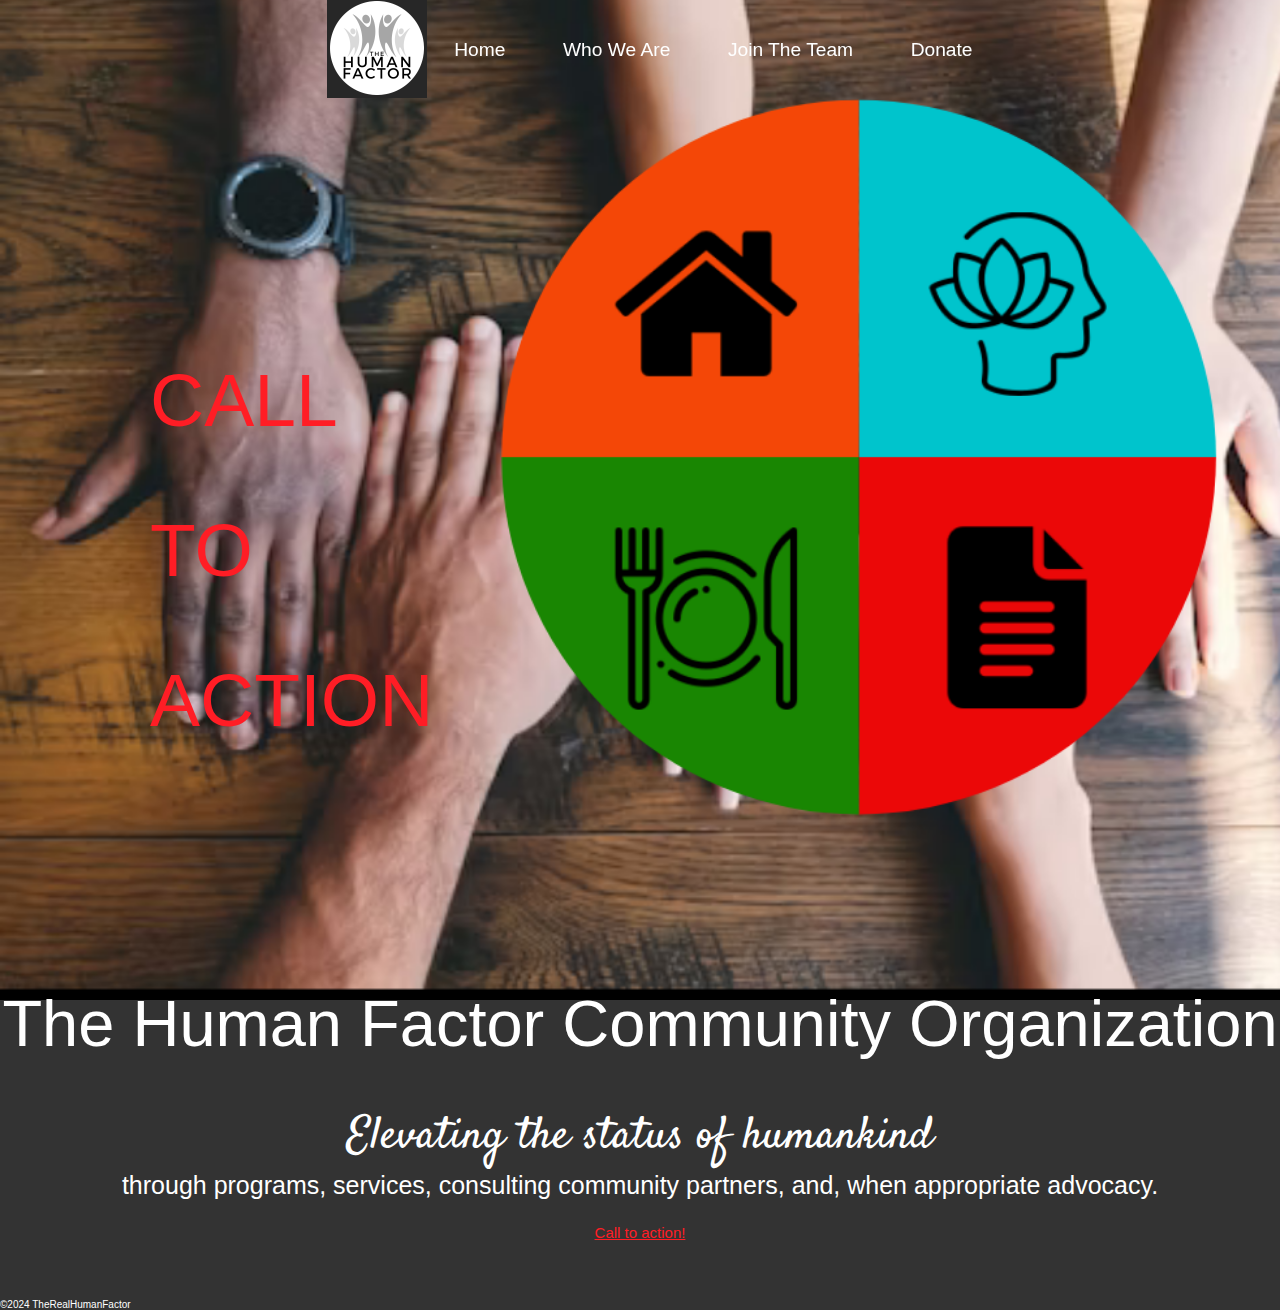
==== index.html @ 86ad592e "Add files via upload" ====
<!DOCTYPE html>
<html lang="en">

<head>
    <meta charset="UTF-8">
    <meta http-equiv="X-UA-Compatible" content="IE=edge">
    <meta name="viewport" content="width=device-width, initial-scale=1.0">
    <link rel="stylesheet" href="./reset.css">
    <link rel="stylesheet" href="./styles.css">

    <title>home</title>
</head>

<body>
    <!--everything in the big photo is the header -->
    <header id="header">

        <!--this is the menu -->
        <nav id="main-navbar">
            <div id="brand">
                <a href="./">
                    <img src="./images/whitecirclebwgreysquarelogo.png" alt="therealhumanfactor logo" />
                </a>
            </div>

            <div class="pages-menu-container">
                <span id="mobile-view-menu">
                    <a href="#">Menu</a>
                </span>
                <ul id="pages-menu">
                    <li><a href="./index.html">Home</a></li>
                    <li><a href="./WhoWeAre.html">Who We Are</a></li>
                    <li><a href="./JoinTheTeam.html">Join The Team</a></li>
                    <li><a href="./Donate.html">Donate</a></li>

                    <!--these are just ideas, find out exact page names -->
                </ul>
            </div>
        </nav> 
        
        <div>
            <aside id="header-call-to-action">
                <p>CALL <br> TO <br> ACTION </p>

            </aside>
        </div>
        </header>
    
        <!--this is everything under the big picture -->
        <main id="main-main" >


            <div id="h1-div">
                <h1>The Human Factor Community Organization</h1>
            </div>

            <section>
                <h2 id="main-h2" >Elevating the status of humankind </h2>
                <p id="main-p" > through programs, services, consulting community partners, and, when appropriate advocacy. 
                   
                    <!--come back to this with jason -->
                </p>
            


            </section>
            <div >
                <a id="contact-link" href="./Contact.html">Call to action!</a>
            </div>
        </main>
        <!--find out what should go in footer -->
        <footer>
           
            <p>&copy;2024 TheRealHumanFactor</p> 
             </footer>
</body>

</html>
---- styles.css ----
/* Step 2: Import the Reset */
@import url(./styles/reset.css);


@import url('https://fonts.googleapis.com/css2?family=Gruppo&family=Indie+Flower&family=Josefin+Slab:wght@200&family=Montserrat+Alternates:wght@200&family=Quicksand&family=Raleway:wght@100&family=Satisfy&family=Unbounded:wght@300&family=Zen+Dots&display=swap');


/*index*/

#header {
    background-image: url(./images/piechart.png); /* image from unsplash - https://unsplash.com/@botanicalnature */
    background-size: cover;
    background-position:fill;
    height: 1000px;
    width: auto;
    background-repeat: no-repeat;
    
     
    
}





/* Main Navigation */
#mobile-view-menu {
    display: none;
}

#main-navbar {
    position: sticky;
    top: 0;
    height: 100px;
    text-align: center;
    display: flex;
    justify-content:center;
    align-items: center;
    z-index: 999;
    font-size: 1.2em;
    font-family:Arial, Helvetica, sans-serif
}

#brand {
    width: 70px;
    margin-left: 2em;
    margin-right: 2em;
}

#pages-menu, #auth-menu {
    height: 100%;
    display: flex;
    justify-content: center;
    align-items: center;
    gap: 1em;
}

#main-navbar a:not(#brand a), #main-navbar .collapse {
    height: 100px;
    color: white;
    display: flex;
    align-items: center;
    padding: 0 1em;
    text-decoration: none;
    transition: 0.5s;
}

#main-navbar a:not(#brand a):hover, #main-navbar .collapse:hover {
    color: white;
    background-color: #333;
}

.collapse {
    position: relative;
    cursor: pointer;
    z-index: 2;
}

.collapse + ul {
    position: absolute;
    z-index: 1;
    top: -9999px;
    background-color: #333;
}

#main-navbar > .pages-menu-container > #pages-menu > li > .collapse + ul > li > a {
    color: #fff;
}

#main-navbar > .pages-menu-container > #pages-menu > li > .collapse + ul > li > a:hover {
    background-color: #FF1D25;
    color: #333;
}

#header-call-to-action {
    font-size: 75px;
    line-height: 2em;
    justify-content: left;
    margin-left: 1em;
    margin-top: 2em;
    color: #FF1D25;
}

#h1-div {
    display: flex;
    justify-content: center;
    font-family: 'Gill Sans', 'Gill Sans MT', Calibri, 'Trebuchet MS', sans-serif;
    color: white;
    font-size: 65px;
    background-color: #333;
    margin-bottom: 1em;
    
}

#main-main {
    height: 300px;
    background-color: #333;
    line-height: 3em;
    justify-content: center;
}

#main-h2 {
    font-family: 'satisfy', cursive;
    font-size: 45px;
    color: white;
    display: flex;
    justify-content:center;
    
   
}

#main-p {
    font-family:Arial, Helvetica, sans-serif;
    font-size: 25px;
    display: flex;
    color: white;
    justify-content: center;
    
}
/* this is the bottom of page call to action. */
#contact-link {
color: #FF1D25;
font-family: 'Gill Sans', 'Gill Sans MT', Calibri, 'Trebuchet MS', sans-serif;
font-size: 15px; /*come back to this*/

justify-content: center;
display: flex;

}

#contact-link:hover{
font-size: 30px;  
}


footer {
    background-color:#333;
    font-family: 'Gill Sans', 'Gill Sans MT', Calibri, 'Trebuchet MS', sans-serif;
    font-size: 10px;
    color: white;
}

/* about */

#header2 {
    background-image: url(./b&w\ seeded\ euc\ shutterstock_756439999.jpg);
    background-size:cover;
    background-position:center;
    height: 300px;
    width: auto;
}

#about-h1 {
    display: flex;
    justify-content: center;
    font-family: 'Gill Sans', 'Gill Sans MT', Calibri, 'Trebuchet MS', sans-serif;
    color: #008080;
    font-size: 65px;
    padding-top: 200px;
}

#about-main {
    background-color: #c5c5c5;
   
    }

#me-image {
    width: 500px;
    float: left;

margin-right: 20px;
}

#main-div  {
    
    width: 80%;
    margin-left: auto;
    margin-right: auto;
    padding: 1px;
    overflow: hidden;
    
}
#about-h2{
   font-family: 'Unbounded', cursive;
    font-size: 50px; 
    padding: 1em;  
}

.about-paragraph {
    font-family: 'Montserrat Alternates', sans-serif;
    font-size: 25px;
    line-height: 120%;
}

aside {
    display: flex;
    justify-content: center;
    font-family: 'Gill Sans', 'Gill Sans MT', Calibri, 'Trebuchet MS', sans-serif;
    color: #ff7a59;
    font-size: 25px; 
    padding: 1em;  
}

button {
 
    outline: 0;
    border: 0;
    border-radius: 8px;
    padding: 2px 12px 8px;
    font-size: 18px;
    font-family: 'Franklin Gothic Medium', 'Arial Narrow', Arial, sans-serif;
    line-height: 1;
    transition: transform 200ms,background 200ms;
    background: transparent;
    color: #008080;
    box-shadow: 0 0 0 3px #008080 inset;
    margin-left: 40%;
    
}
    button:hover{
        transform: translateY(-2px);
    }

    /* contact me */

    #contact-h1div {
     background-color: #c5c5c5;
    }

    #contact-h1div > h1 {
display: flex;
align-items: center;
justify-content:center;
padding: 1em;
font-size: 50px;
color: #008080;
font-family: 'Gill Sans', 'Gill Sans MT', Calibri, 'Trebuchet MS', sans-serif;
    }

    #carnation-img {
        display: block;
  margin-left: auto;
  margin-right: auto;
  width: 50%;
  padding-top: 20px;
    }

    #contact-div  {
display: flex;
justify-content: center;
flex-direction: column;
align-items: center;
    }

    #contact-main {
        background-color: #c5c5c5;
    }
    .socialnav-a {
        line-height: 60px;
        border: 3px solid #ff7a59;
       

    }

    .socialnav-a:hover {
        border: 3px dotted #ff7a59;
        color: #ff7a59;
        background: #fff;
    }

    


    form {
        display: inline-block;
        
        
        justify-content: space-around;
        
        border: 1px solid #008080;
        
        overflow: hidden;
        line-height: 150%;
        font-family: 'Secular One', sans-serif;
        padding: 1em;
    }

    #flex-container {
        display: flex;
        align-items: center;
justify-content:center;

    }

    #form-div-flexchild {
        flex: 1;
       
    }


    #p-flexchild-div {
        margin-right: 25px;
        color: #008080;
        font-family: 'Gill Sans', 'Gill Sans MT', Calibri, 'Trebuchet MS', sans-serif;
        overflow: hidden;
        line-height: 150%;
        font-family: 'Secular One', sans-serif;
        font-size: 40px;
        padding: 1em;
        max-width: 35%;
        justify-content: space-around;
    }
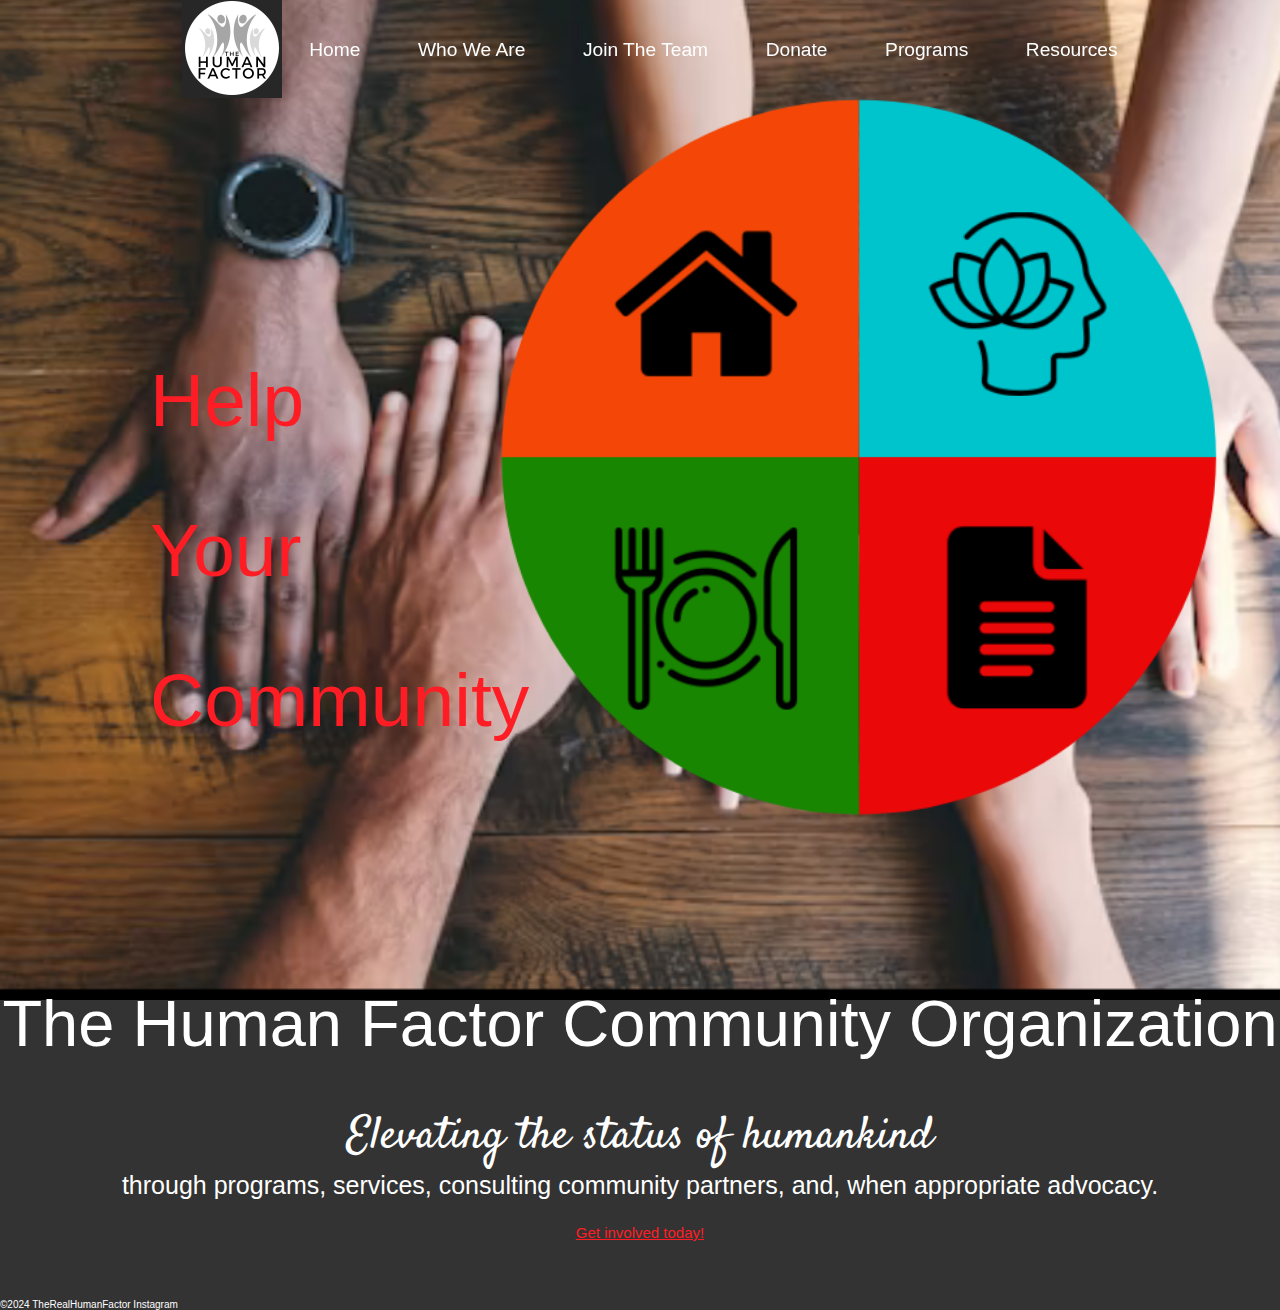
==== commit d2ec947c: "Add files via upload" ====
--- a/index.html
+++ b/index.html
@@ -32,6 +32,8 @@
                     <li><a href="./WhoWeAre.html">Who We Are</a></li>
                     <li><a href="./JoinTheTeam.html">Join The Team</a></li>
                     <li><a href="./Donate.html">Donate</a></li>
+                    <li><a href="./Programs.html">Programs</a></li>
+                    <li><a href="./Resources.html">Resources</a></li>
 
                     <!--these are just ideas, find out exact page names -->
                 </ul>
@@ -40,7 +42,7 @@
         
         <div>
             <aside id="header-call-to-action">
-                <p>CALL <br> TO <br> ACTION </p>
+                <p>Help <br> Your <br> Community </p>
 
             </aside>
         </div>
@@ -65,13 +67,13 @@
 
             </section>
             <div >
-                <a id="contact-link" href="./Contact.html">Call to action!</a>
+                <a id="contact-link" href="./Contact.html">Get involved today!</a>
             </div>
         </main>
         <!--find out what should go in footer -->
         <footer>
            
-            <p>&copy;2024 TheRealHumanFactor</p> 
+            <p>&copy;2024 TheRealHumanFactor   Instagram <a href="https://www.instagram.com/therealhumanfactor/"></a></p> 
              </footer>
 </body>
 
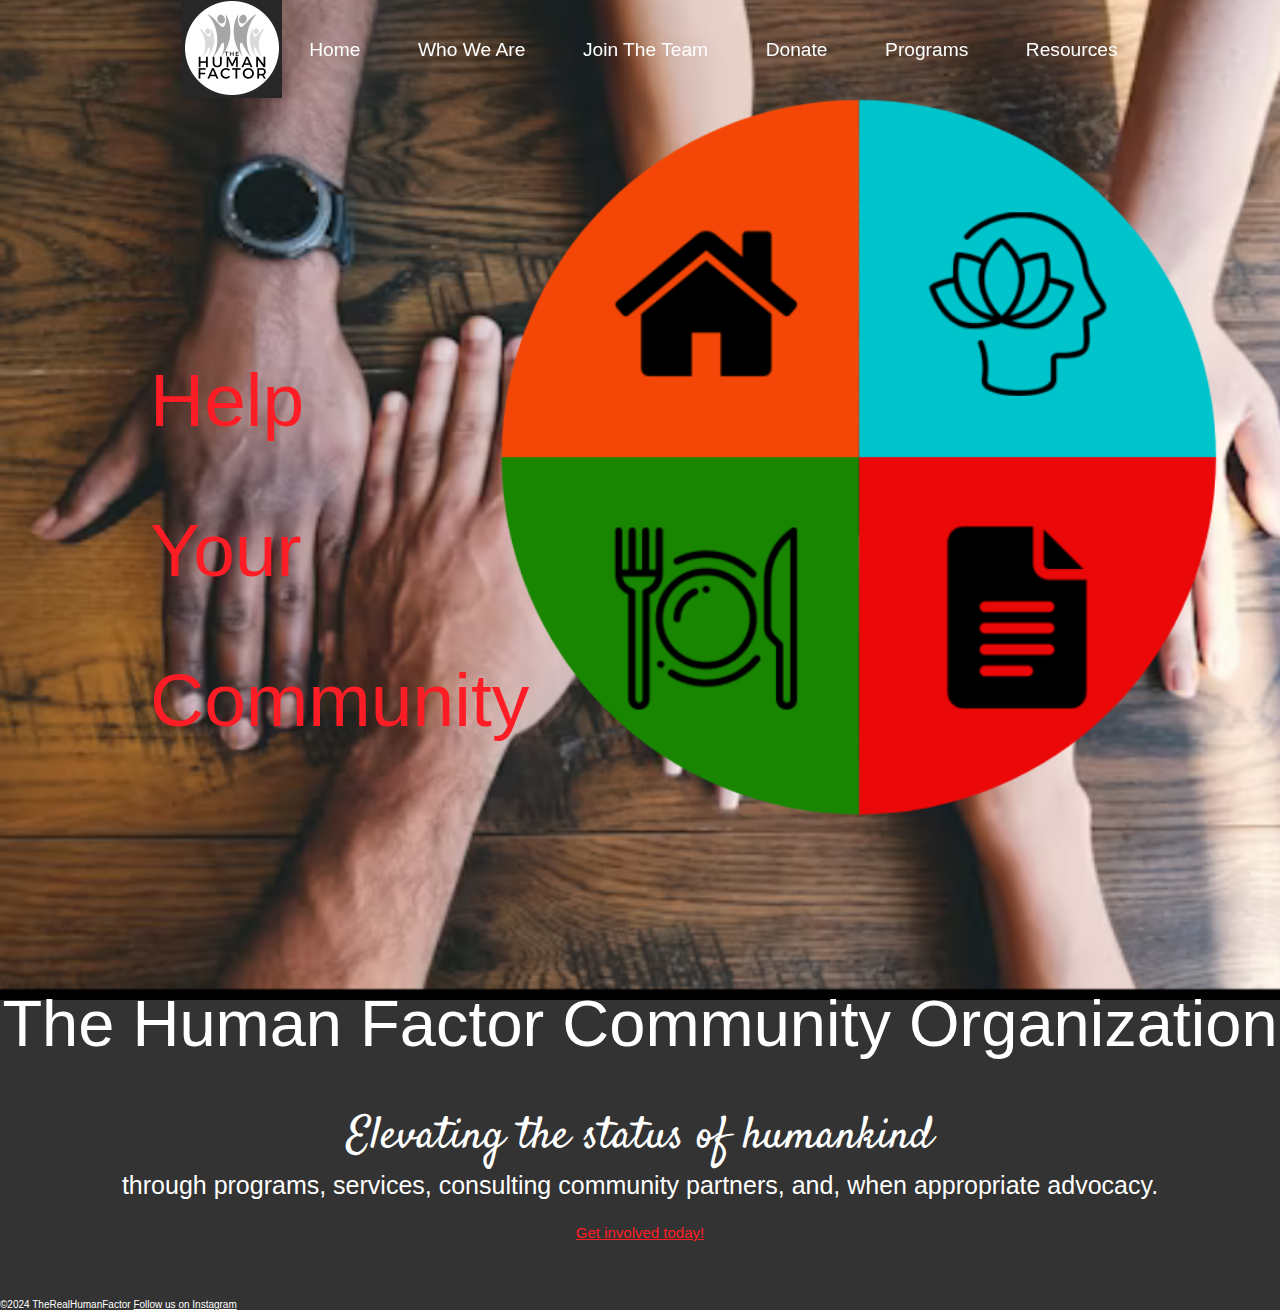
==== commit c4ac30ec: "Add files via upload" ====
--- a/index.html
+++ b/index.html
@@ -73,7 +73,9 @@
         <!--find out what should go in footer -->
         <footer>
            
-            <p>&copy;2024 TheRealHumanFactor   Instagram <a href="https://www.instagram.com/therealhumanfactor/"></a></p> 
+            <p>&copy;2024 TheRealHumanFactor
+            <a id="instagramlink" href="https://www.instagram.com/therealhumanfactor/">Follow us on Instagram</a>
+        </p>
              </footer>
 </body>
 
--- a/styles.css
+++ b/styles.css
@@ -158,6 +158,13 @@
     font-family: 'Gill Sans', 'Gill Sans MT', Calibri, 'Trebuchet MS', sans-serif;
     font-size: 10px;
     color: white;
+}
+
+#instagramlink {
+    background-color:#333;
+    font-family: 'Gill Sans', 'Gill Sans MT', Calibri, 'Trebuchet MS', sans-serif;
+    font-size: 10px;
+    color: white; 
 }
 
 /* about */
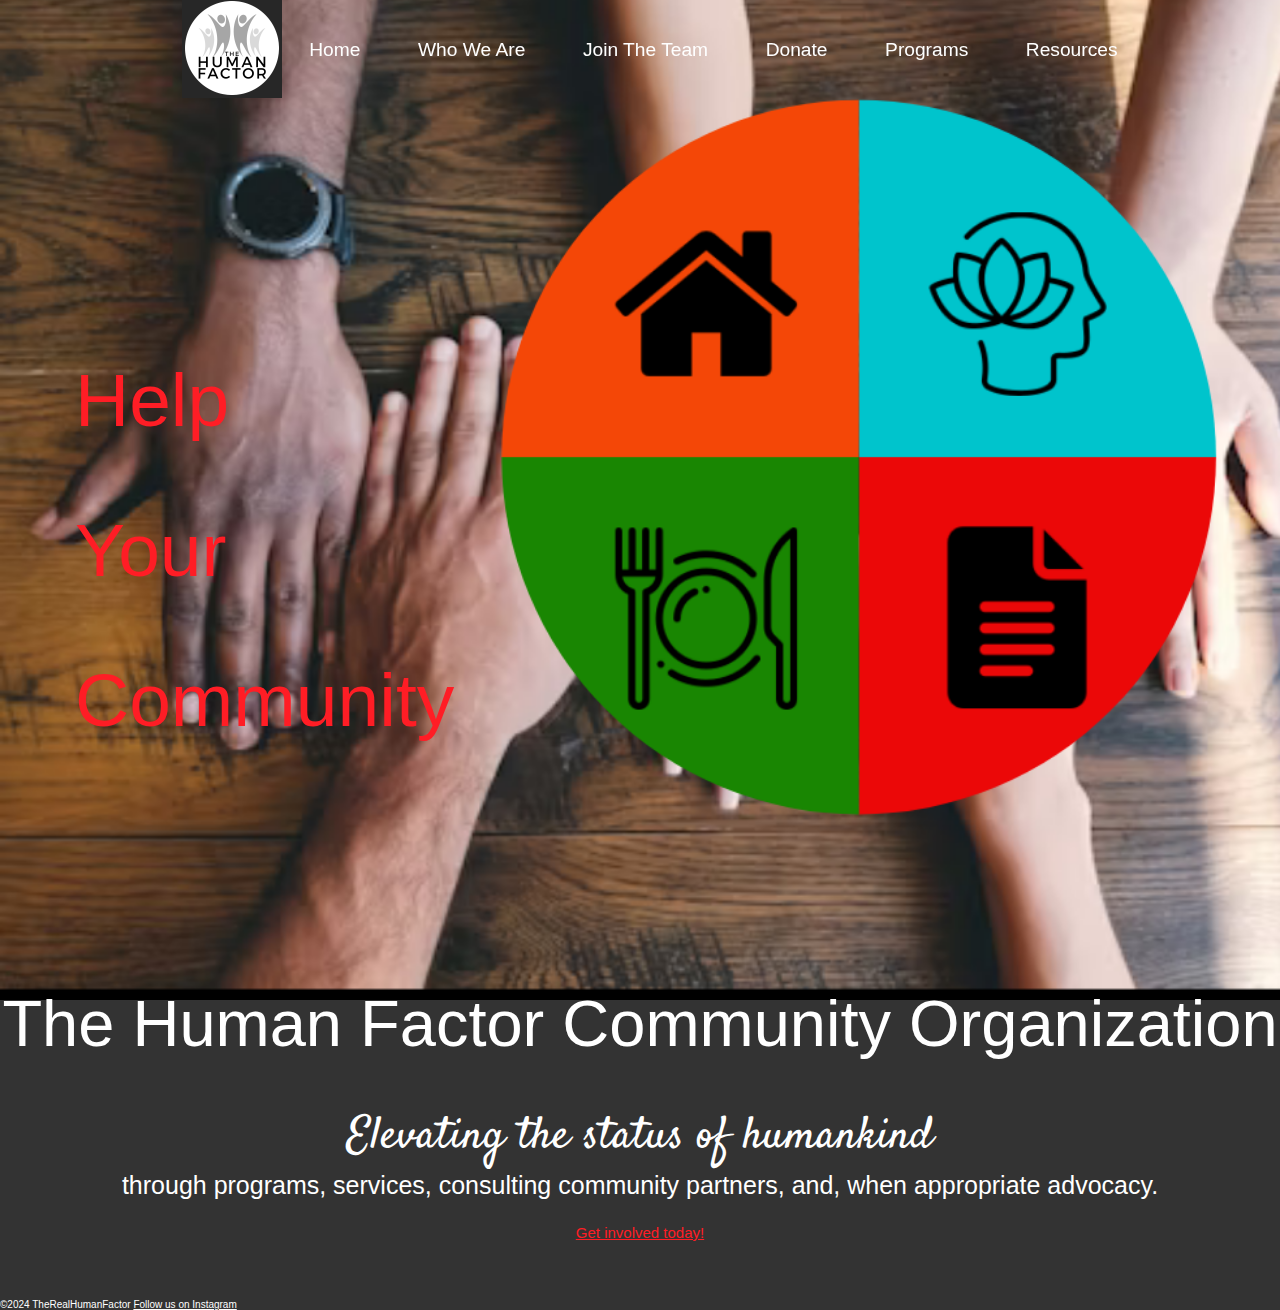
==== commit 07d1054c: "Add files via upload" ====
--- a/index.html
+++ b/index.html
@@ -42,7 +42,7 @@
         
         <div>
             <aside id="header-call-to-action">
-                <p>Help <br> Your <br> Community </p>
+               <a id="ctadonatehome" href="./Donate.html"><p>Help <br> Your <br> Community </p></a> 
 
             </aside>
         </div>
@@ -67,7 +67,7 @@
 
             </section>
             <div >
-                <a id="contact-link" href="./Contact.html">Get involved today!</a>
+                <a id="contact-link" href="./JoinTheTeam.html">Get involved today!</a>
             </div>
         </main>
         <!--find out what should go in footer -->
--- a/styles.css
+++ b/styles.css
@@ -96,9 +96,17 @@
     font-size: 75px;
     line-height: 2em;
     justify-content: left;
-    margin-left: 1em;
-    margin-top: 2em;
+
+    margin-top: 1em;
     color: #FF1D25;
+}
+#ctadonatehome {
+    font-size: 75px;
+    line-height: 2em;
+    justify-content: left;
+    margin-top: 1em;
+    color: #FF1D25;
+    text-decoration: none;
 }
 
 #h1-div {
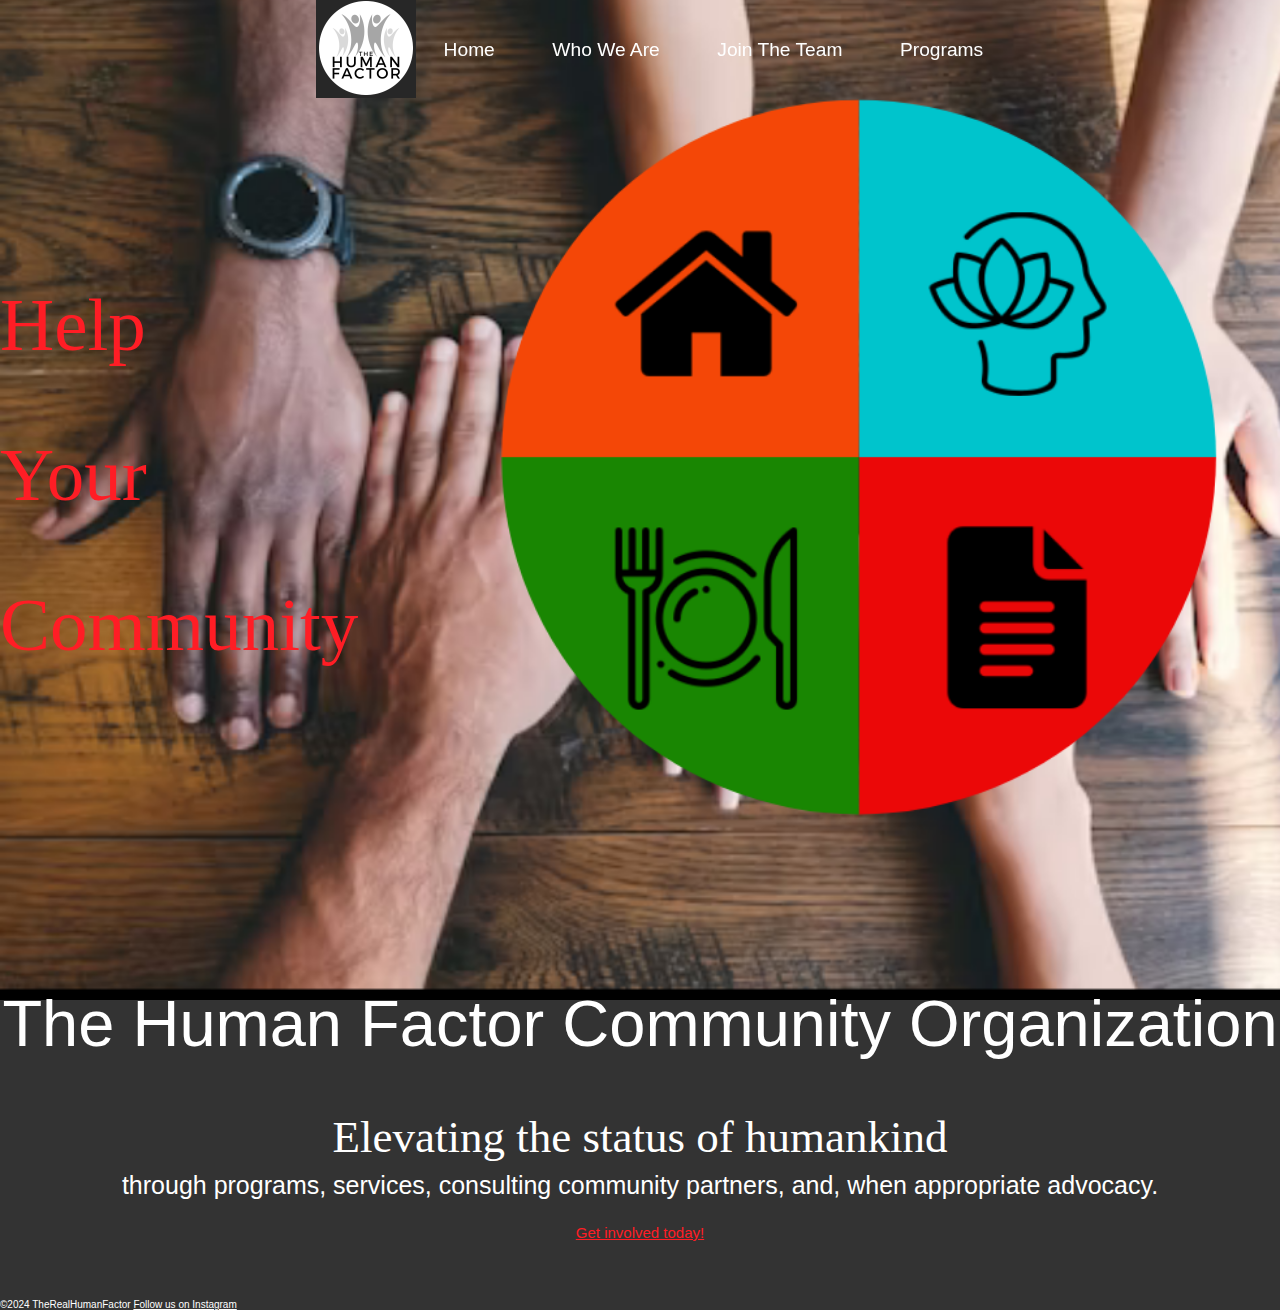
==== commit b63fbb1a: "Add files via upload" ====
--- a/index.html
+++ b/index.html
@@ -31,9 +31,9 @@
                     <li><a href="./index.html">Home</a></li>
                     <li><a href="./WhoWeAre.html">Who We Are</a></li>
                     <li><a href="./JoinTheTeam.html">Join The Team</a></li>
-                    <li><a href="./Donate.html">Donate</a></li>
+                    <!--<li><a href="./Donate.html">Donate</a></li> -->
                     <li><a href="./Programs.html">Programs</a></li>
-                    <li><a href="./Resources.html">Resources</a></li>
+                   <!-- > <li><a href="./Resources.html">Resources</a></li> -->
 
                     <!--these are just ideas, find out exact page names -->
                 </ul>
--- a/styles.css
+++ b/styles.css
@@ -1,5 +1,12 @@
 /* Step 2: Import the Reset */
 @import url(./styles/reset.css);
+*, *:before, *:after {
+    margin: 0;
+    padding: 0;
+    box-sizing: border-box;
+    font-family: Verdana, Geneva, Tahoma, sans-serif;
+}
+
 
 
 @import url('https://fonts.googleapis.com/css2?family=Gruppo&family=Indie+Flower&family=Josefin+Slab:wght@200&family=Montserrat+Alternates:wght@200&family=Quicksand&family=Raleway:wght@100&family=Satisfy&family=Unbounded:wght@300&family=Zen+Dots&display=swap');
@@ -96,7 +103,7 @@
     font-size: 75px;
     line-height: 2em;
     justify-content: left;
-
+background-color:transparent;
     margin-top: 1em;
     color: #FF1D25;
 }
@@ -175,184 +182,198 @@
     color: white; 
 }
 
+
+
 /* about */
 
-#header2 {
-    background-image: url(./b&w\ seeded\ euc\ shutterstock_756439999.jpg);
-    background-size:cover;
-    background-position:center;
-    height: 300px;
-    width: auto;
-}
-
-#about-h1 {
-    display: flex;
-    justify-content: center;
-    font-family: 'Gill Sans', 'Gill Sans MT', Calibri, 'Trebuchet MS', sans-serif;
-    color: #008080;
-    font-size: 65px;
-    padding-top: 200px;
-}
+
+
+
+
+
 
 #about-main {
-    background-color: #c5c5c5;
-   
+    background-image: url(./images/woodpannelbackground.jpg);
+   background-size: cover;
     }
 
-#me-image {
-    width: 500px;
+    #about-h1-div {
+        max-width: 1200px;
+       margin: 0 auto;
+       padding: 1em;
+       margin-bottom: 2em;
+       display: flex;
+       flex-wrap: wrap;
+       justify-content: center;
+       gap: 2em; 
+       font-size:32pt;
+       color:#4d443b;
+      font-style: italic;
+     
+    }
+#about-p {
+    padding: 1em;
+    font-size: 1em;
+    display: flex;
+    flex-wrap: wrap;
+    max-width: 750px;
+    font-size: 24pt;
+    justify-content: center;
+    color:#4d443b;
+
+}
+     #about-img img {
+        width:500px;
+        height: 500px;
+        float: left;
+        margin-right: 2em;
+        margin-left: 2em;
+        margin-top: 2em;
+    }
+
+
+/*programs*/
+
+#programs-header {
+background-color:#4281A4 ;
+    height: 200px;
+    display: flex;
+    justify-content: center;
+    align-items: center;
+    flex-direction: column;
+}
+#programs-header h1 {
+    justify-content: center;
+    display: flex;
+    color: #E4DFDA;
+    width: 1200px;
+    font-size: 3.4em;
+    text-shadow: 1px 1px 1px black;
+    padding: 1em;
+    margin-bottom: 2em;
+   margin-top: 2em;
+   background-position:fill;
+    background-image: url(./images/pawel-czerwinski-p80iCB-XpsU-unsplash.jpg)
+}
+#programs-header h2 {
+    color: #E4DFDA;
+    display: flex;
+    justify-content: center;
+    font-size: 2.1em;
+    text-shadow: 1px 1px 1px black;
+}
+
+#programs-content {
+    max-width: 1200px;
+    margin: 0 auto;
+    padding: 1em;
+    margin-bottom: 2em;
+    display: flex;
+    flex-wrap: wrap;
+    justify-content: center;
+    gap: 2em; 
+}
+
+#programs-content p {
+    line-height: 1.5em;
+    color: #4b4b4b;
+    font-size: 1.2em;
+}
+
+
+#programs-img {
+    
     float: left;
-
-margin-right: 20px;
-}
-
-#main-div  {
-    
-    width: 80%;
-    margin-left: auto;
-    margin-right: auto;
-    padding: 1px;
-    overflow: hidden;
-    
-}
-#about-h2{
-   font-family: 'Unbounded', cursive;
-    font-size: 50px; 
-    padding: 1em;  
-}
-
-.about-paragraph {
-    font-family: 'Montserrat Alternates', sans-serif;
-    font-size: 25px;
-    line-height: 120%;
-}
-
+    margin-right: 2em;
+    margin-bottom: 2em;
+    
+}
+
+#programs-img img {
+    width: 250px;
+}
+
+/* ASIDE */
 aside {
-    display: flex;
-    justify-content: center;
-    font-family: 'Gill Sans', 'Gill Sans MT', Calibri, 'Trebuchet MS', sans-serif;
-    color: #ff7a59;
-    font-size: 25px; 
-    padding: 1em;  
-}
-
-button {
- 
-    outline: 0;
-    border: 0;
-    border-radius: 8px;
-    padding: 2px 12px 8px;
-    font-size: 18px;
-    font-family: 'Franklin Gothic Medium', 'Arial Narrow', Arial, sans-serif;
-    line-height: 1;
-    transition: transform 200ms,background 200ms;
-    background: transparent;
-    color: #008080;
-    box-shadow: 0 0 0 3px #008080 inset;
-    margin-left: 40%;
-    
-}
-    button:hover{
-        transform: translateY(-2px);
-    }
-
-    /* contact me */
-
-    #contact-h1div {
-     background-color: #c5c5c5;
-    }
-
-    #contact-h1div > h1 {
-display: flex;
-align-items: center;
-justify-content:center;
-padding: 1em;
-font-size: 50px;
-color: #008080;
-font-family: 'Gill Sans', 'Gill Sans MT', Calibri, 'Trebuchet MS', sans-serif;
-    }
-
-    #carnation-img {
-        display: block;
-  margin-left: auto;
-  margin-right: auto;
-  width: 50%;
-  padding-top: 20px;
-    }
-
-    #contact-div  {
-display: flex;
-justify-content: center;
-flex-direction: column;
-align-items: center;
-    }
-
-    #contact-main {
-        background-color: #c5c5c5;
-    }
-    .socialnav-a {
-        line-height: 60px;
-        border: 3px solid #ff7a59;
-       
-
-    }
-
-    .socialnav-a:hover {
-        border: 3px dotted #ff7a59;
-        color: #ff7a59;
-        background: #fff;
-    }
-
-    
-
-
-    form {
-        display: inline-block;
-        
-        
-        justify-content: space-around;
-        
-        border: 1px solid #008080;
-        
-        overflow: hidden;
-        line-height: 150%;
-        font-family: 'Secular One', sans-serif;
-        padding: 1em;
-    }
-
-    #flex-container {
-        display: flex;
-        align-items: center;
-justify-content:center;
-
-    }
-
-    #form-div-flexchild {
-        flex: 1;
-       
-    }
-
-
-    #p-flexchild-div {
-        margin-right: 25px;
-        color: #008080;
-        font-family: 'Gill Sans', 'Gill Sans MT', Calibri, 'Trebuchet MS', sans-serif;
-        overflow: hidden;
-        line-height: 150%;
-        font-family: 'Secular One', sans-serif;
-        font-size: 40px;
-        padding: 1em;
-        max-width: 35%;
-        justify-content: space-around;
-    }
-
-  
-   
-    
-
-
-
-
-
-
-
+    width: 30%;
+    background-color:#dcdde1 ;
+    display: flex;
+    flex-direction: column;
+    justify-content: right;  
+}
+
+aside h2 {
+    font-size: 1.5em;
+    height: 75px;
+    padding: 1em;
+    border-bottom: 1px solid #fff;
+    display: flex;
+    justify-content: center;
+}
+
+aside ul {
+    list-style: none;
+    color: #4b4b4b;
+    font-weight: bold;
+    text-align: center;
+    font-size: 1.2em;
+}
+
+aside li:nth-child(odd) {
+    background-color: whitesmoke;
+}
+
+aside li {
+    padding: 1em;
+    border-bottom: 1px solid #fff;
+}
+
+#main-programs {
+    width: 65%;
+    margin-top: 50px;
+}
+
+#programs-body {
+    background-color: #4281A4;
+}
+
+/*JOIN THE TEAM*/
+
+#join-main {
+    background-color: orange;
+}
+
+#join-h1{
+    justify-content: center;
+    text-align: center;
+    display: flex;
+    color: #E4DFDA;
+    width: 1600px;
+    font-size: 3.4em;
+    text-shadow: 1px 1px 1px black;
+    padding: 1em;
+    margin-bottom: 2em;
+    margin-top: .5em;
+   background-position:fill;
+    background-image: url(./images/tilebackground.jpg);
+
+}
+
+#join-form {
+    display:inline-table;
+    justify-content: center;
+    padding: 2em;
+    font-size: 15pt;
+    margin-left: 33em;
+    
+}
+.required {
+    font-size: 10pt;
+    color: #FF1D25;
+}
+
+#join-content {
+    text-align: center;
+    font-size: 24px;
+    padding: 2em;
+}